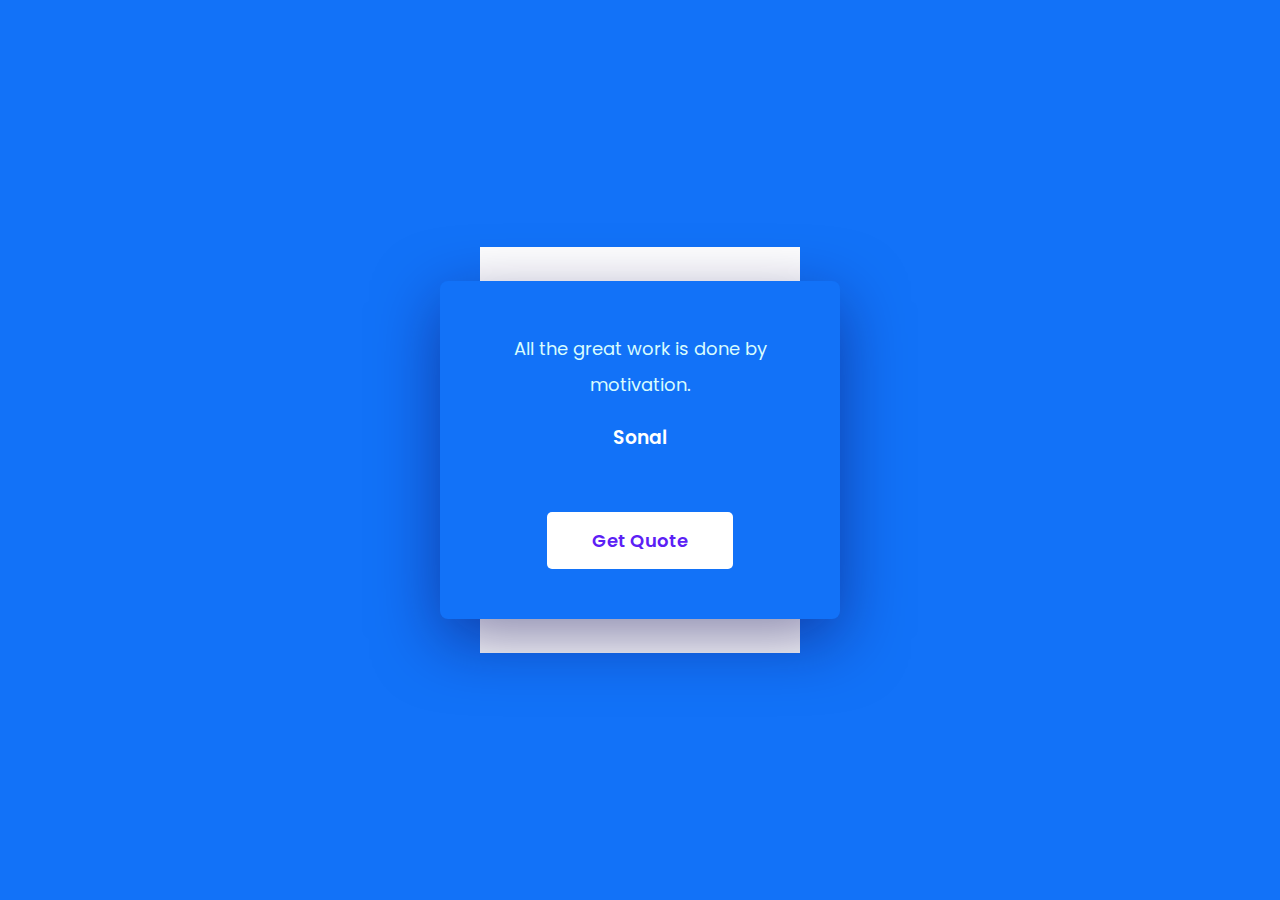
==== Random Quote/index.html @ df274757 "random" ====
<!DOCTYPE html>
<html lang="en">
  <head>
    <meta name="viewport" content="width=device-width, initial-scale=1.0" />
    <title>Random Quote Generator</title>
    <!-- Google Font -->
    <link
      href="https://fonts.googleapis.com/css2?family=Poppins:wght@400;600&display=swap"
      rel="stylesheet"
    />
    <!-- Stylesheet -->
    <link rel="stylesheet" href="style.css" />
  </head>
  <body>
    <div class="wrapper">
      <div class="container">
        <p id="quote">
          All the great work is done by motivation.
          
             </p>
        <h3 id="author">Sonal</h3>
        <button id="btn">Get Quote</button>
      </div>
    </div>
    
    <!-- Script -->
    <script src="script.js"></script>
  </body>
</html>
---- Random Quote/style.css ----
* {
    padding: 0;
    margin: 0;
    box-sizing: border-box;
    font-family: "Poppins", sans-serif;
  }
  body {
    background-color: #1272f8;
  }
  .wrapper {
    width: 400px;
    position: absolute;
    transform: translate(-50%, -50%);
    top: 50%;
    left: 50%;
  }
  .container {
    width: 100%;
    background-color: #1272f8;
    padding: 50px 40px;
    box-shadow: 0 20px 65px rgba(16, 11, 87, 0.5);
    position: relative;
    border-radius: 8px;
    text-align: center;
  }
  .container:after {
    content: "";
    position: absolute;
    width: 80%;
    height: 120%;
    background-color: #ffffff;
    z-index: -1;
    top: -10%;
    left: 10%;
  }
  .container p {
    color: #d8fcfd;
    line-height: 2;
    font-size: 18px;
  }
  .container h3 {
    color: #ffffff;
    margin: 20px 0 60px 0;
    font-weight: 600;
    text-transform: capitalize;
  }
  .container button {
    background-color: #ffffff;
    border: none;
    padding: 15px 45px;
    border-radius: 5px;
    font-size: 18px;
    font-weight: 600;
    color: #5c20f5;
    cursor: pointer;
  }
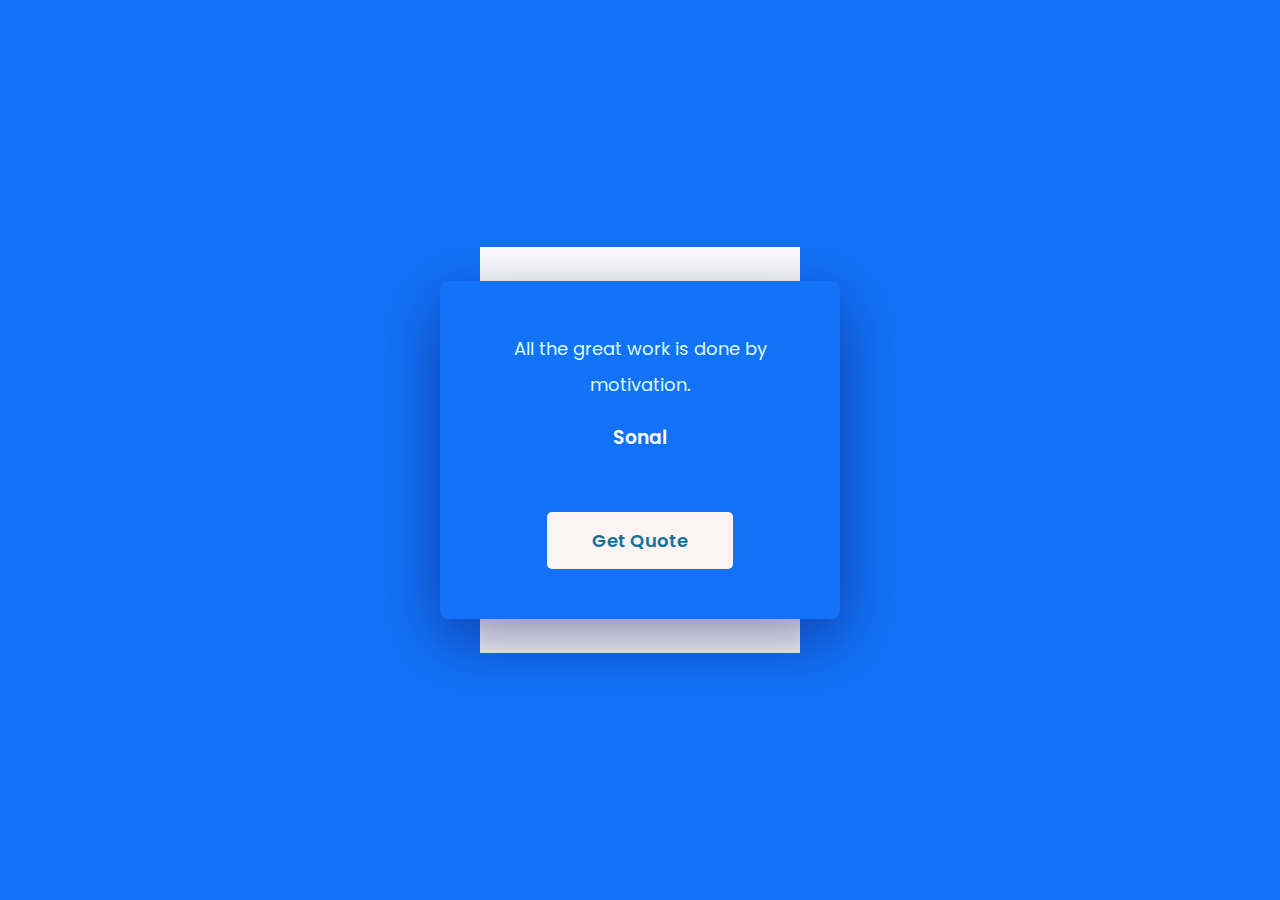
==== commit 74ec3793: "final" ====
--- a/Random Quote/index.html
+++ b/Random Quote/index.html
@@ -25,5 +25,6 @@
     
     <!-- Script -->
     <script src="script.js"></script>
+
   </body>
 </html>--- a/Random Quote/style.css
+++ b/Random Quote/style.css
@@ -45,14 +45,12 @@
     text-transform: capitalize;
   }
   .container button {
-    background-color: #ffffff;
+    background-color: #fcf3f3;
     border: none;
     padding: 15px 45px;
     border-radius: 5px;
     font-size: 18px;
     font-weight: 600;
-    color: #5c20f5;
+    color: #14729a;
     cursor: pointer;
-  }
-
-  +  }